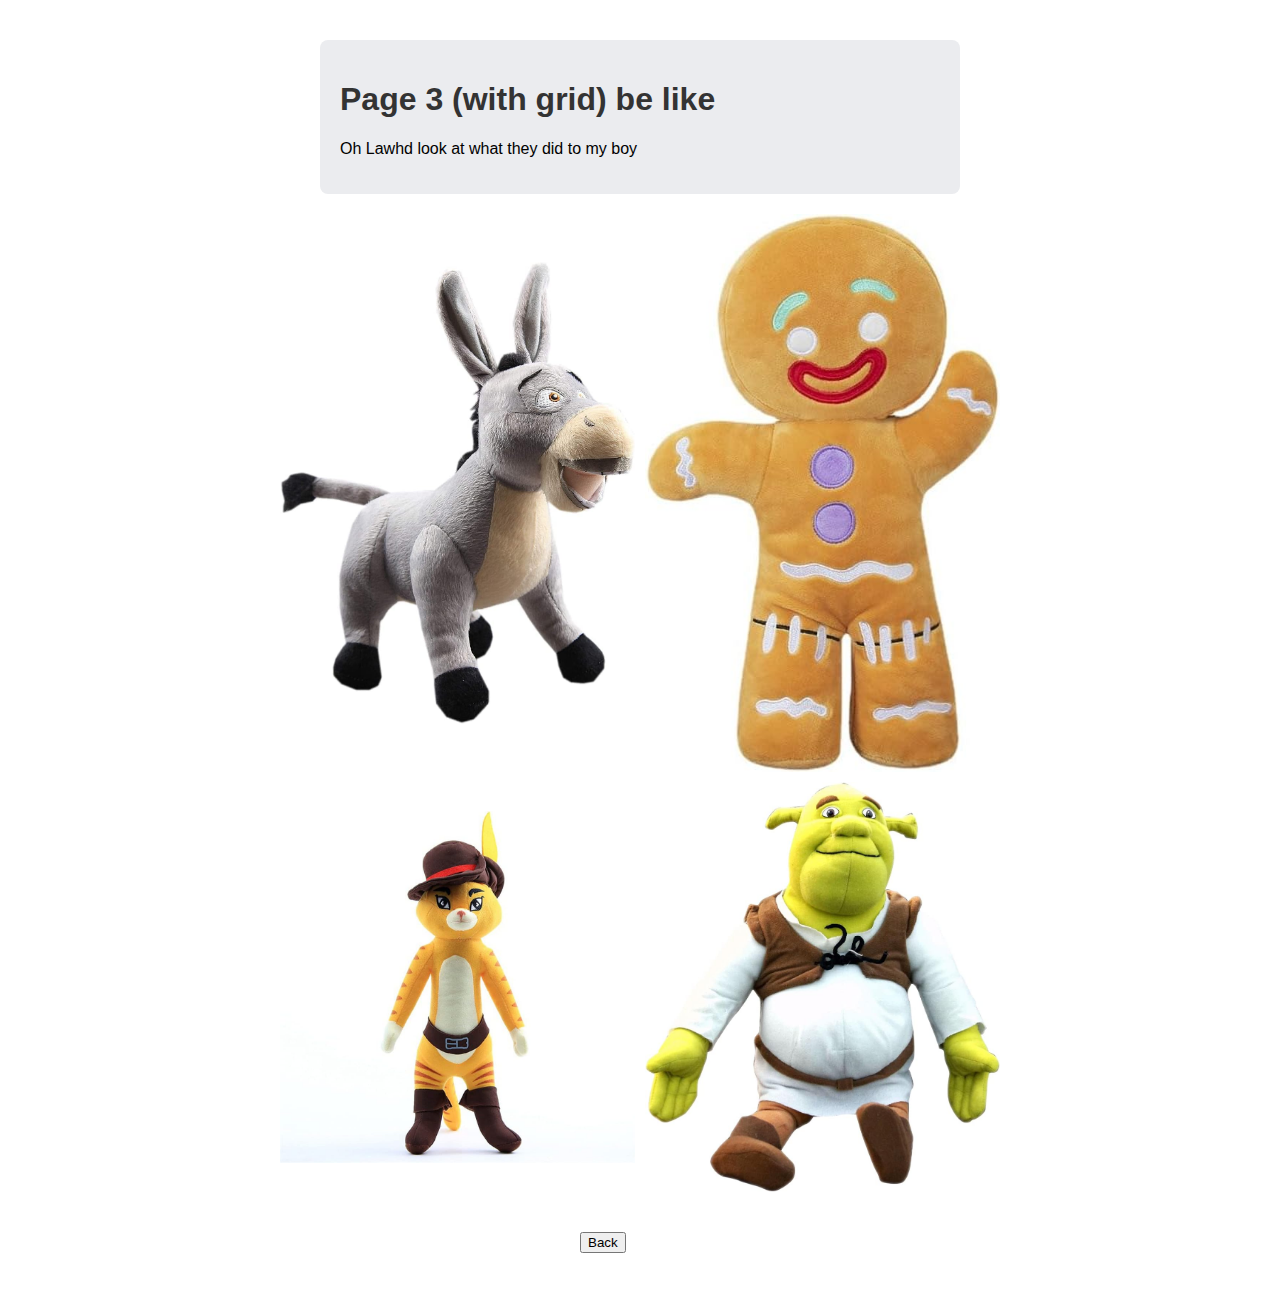
==== page3.html @ e5708d9a "Initital commit" ====
<!DOCTYPE html>
<html lang="en">
<head>
    <meta charset="UTF-8">
    <meta name="viewport" content="width=device-width, initial-scale=1.0">
    <title>FrontEndTest</title>
    <link href="styles/style.css" rel="stylesheet" />
</head>
<body id="3">
    <div class="container">
        <h1>Page 3 (with grid) be like</h1>
        <p>Oh Lawhd look at what they did to my boy</p>
    </div>
    <div class="pictureGrid">
        <img src="images/donkeyPlushie1.jpg" alt="image of donkey plushie">
        <img src="images/gingerbreadPlushie1.jpg" alt="image of gingerbread man plushie">
        <img src="images/pussInBootsPlushie1.jpg" alt="image of puss in boots plushie">
        <img src="images/shrekPlushie1.jpg">
    </div>
    <div class=buttons-container>
        <button onclick="prevPage()">Back</button>
    </div>
    <script src="script.js"></script>
</body>
</html>
---- styles/style.css ----
body {
    font-family: Arial, sans-serif;
    margin: 40px;
}

h1 {
    color: #333;
}

.pictureGrid {
    flex-grow: 1;
    display: grid;
    width: 60%;
    justify-content: center;
    align-items: center;
    margin: auto;
    grid-template-columns: repeat(2, 1fr);
    gap: 10px;
    padding: 20px;
}

.container {
    max-width: 600px;
    margin: auto;
    background: #ebecef;
    padding: 20px;
    border-radius: 8px;
}

img {
    max-width: 100%;
    height: auto;
    display: block; /* initially show image */
}

.buttons-container {
    margin: auto;
    width: 10%;
    justify-content: center;
    align-items: center;
    gap: 10px;
    padding: 20px;
}
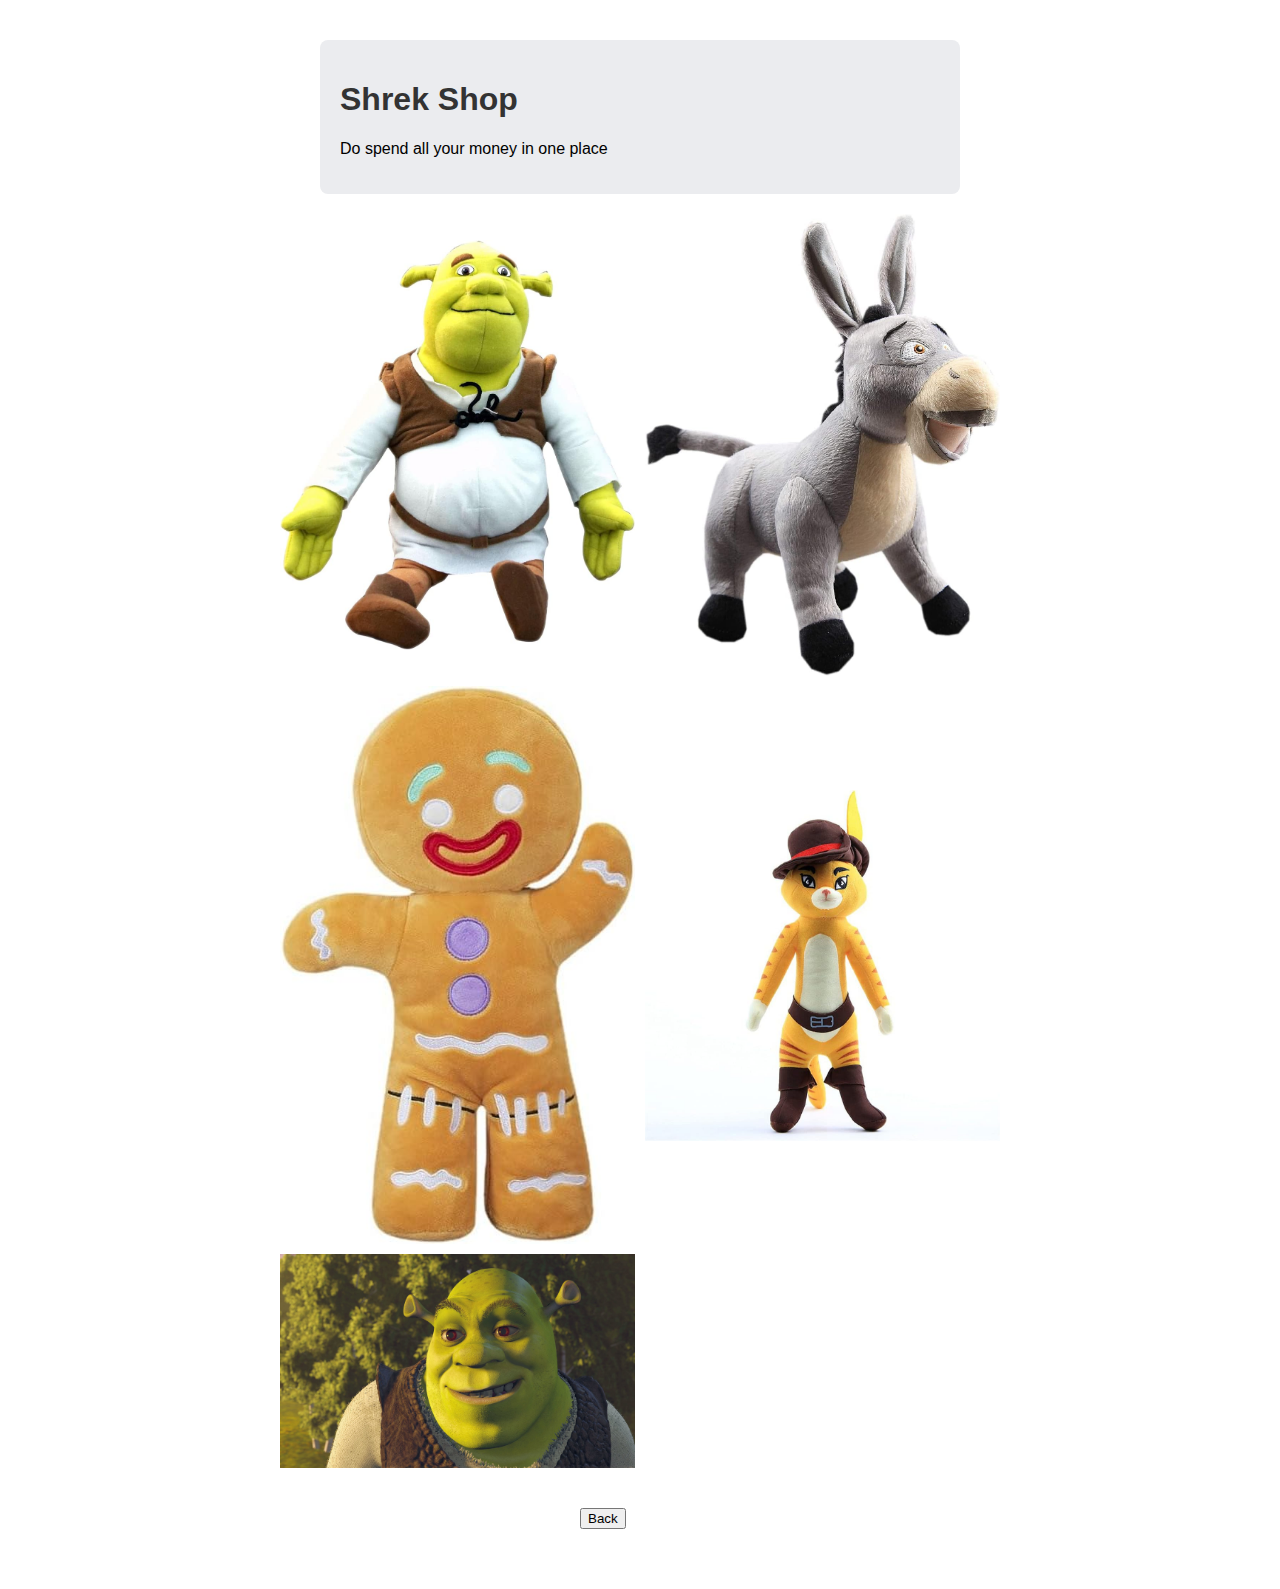
==== commit 817e4753: "beginnings of cart" ====
--- a/page3.html
+++ b/page3.html
@@ -8,18 +8,16 @@
 </head>
 <body id="3">
     <div class="container">
-        <h1>Page 3 (with grid) be like</h1>
-        <p>Oh Lawhd look at what they did to my boy</p>
+        <h1>Shrek Shop</h1>
+        <p>Do spend all your money in one place</p>
     </div>
     <div class="pictureGrid">
-        <img src="images/donkeyPlushie1.jpg" alt="image of donkey plushie">
-        <img src="images/gingerbreadPlushie1.jpg" alt="image of gingerbread man plushie">
-        <img src="images/pussInBootsPlushie1.jpg" alt="image of puss in boots plushie">
-        <img src="images/shrekPlushie1.jpg">
+        <!-- items will be dynamically inserted here by script.js -->
     </div>
     <div class=buttons-container>
         <button onclick="prevPage()">Back</button>
     </div>
+    <script src="items.js"></script>
     <script src="script.js"></script>
 </body>
 </html>--- a/styles/style.css
+++ b/styles/style.css
@@ -40,4 +40,47 @@
     align-items: center;
     gap: 10px;
     padding: 20px;
+}
+
+.image-container {
+    position: relative;
+    overflow: hidden;
+    cursor: pointer;
+    display: flex;
+    flex-direction: column;
+    align-items: center;
+    justify-content: center;
+}
+
+.image-container img {
+    width: 100%;
+    height: auto;
+    transition: transform 0.5s ease, filter 0.5s ease;
+}
+
+.image-container:hover img {
+    filter: brightness(50%);
+    transform: scale(1.1);
+}
+
+.add-to-cart-btn {
+    width: 100%;
+    text-align: center;
+    display: block;
+}
+
+.image-text {
+    position: absolute;
+    top: 50%;
+    left: 50%;
+    transform: translate(-50%, -50%);
+    color: white;
+    text-align: center;
+    opacity: 0;
+    transition: opacity 0.5s ease;
+    pointer-events: none; /* for being able to click on the image later */
+}
+
+.image-container:hover .image-text, .add-to-cart-btn {
+    opacity: 1;
 }